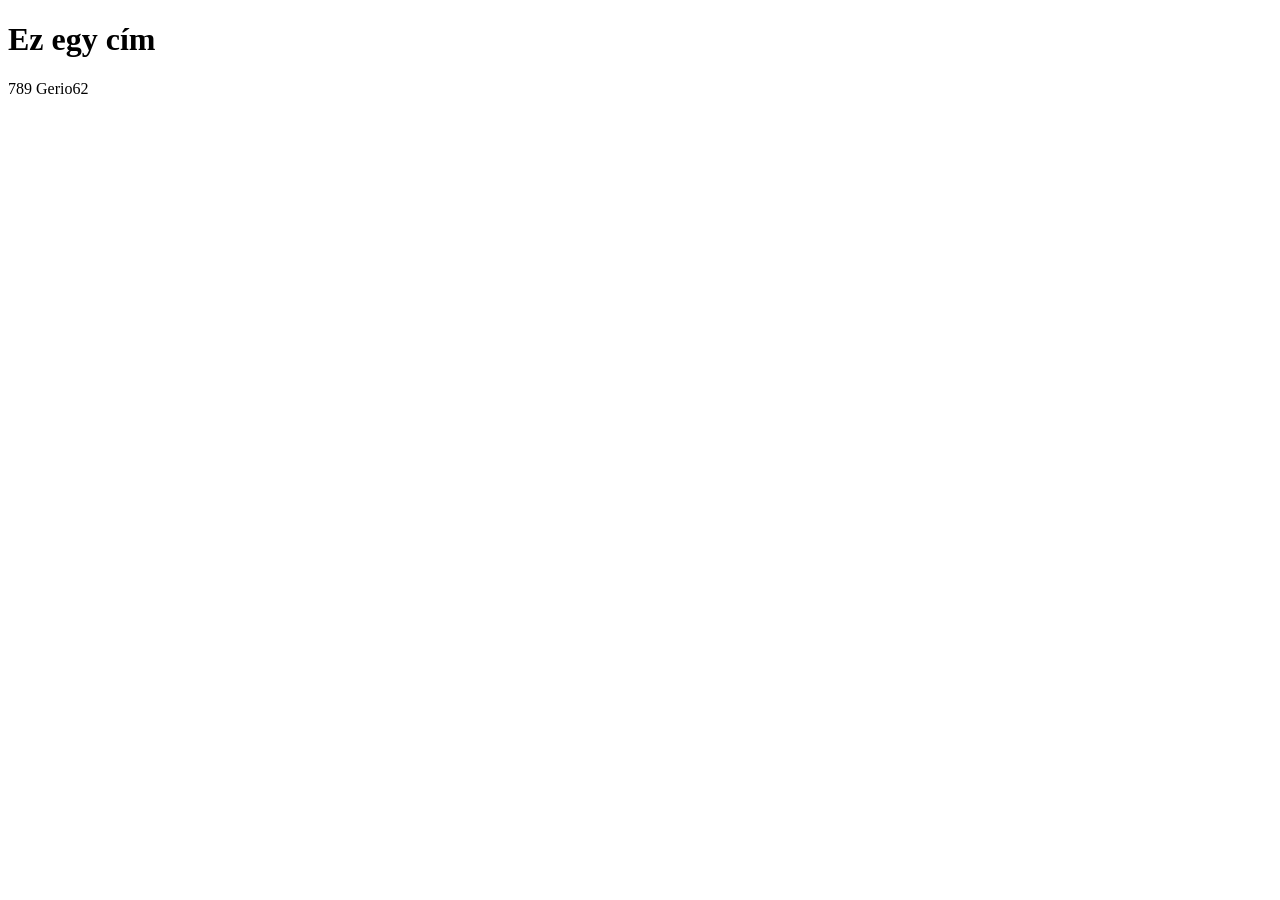
==== index.html @ 43c6925a "teszt_3" ====
<!DOCTYPE html>
<html lang="en">
<head>
    <meta charset="UTF-8">
    <meta name="viewport" content="width=device-width, initial-scale=1.0">
    <title>Törőcsik Tibor_Jakab Gergő</title>
</head>
<body>
    <h1>Ez egy cím</h1>
    <p>789 Gerio62</p>
</body>
</html>
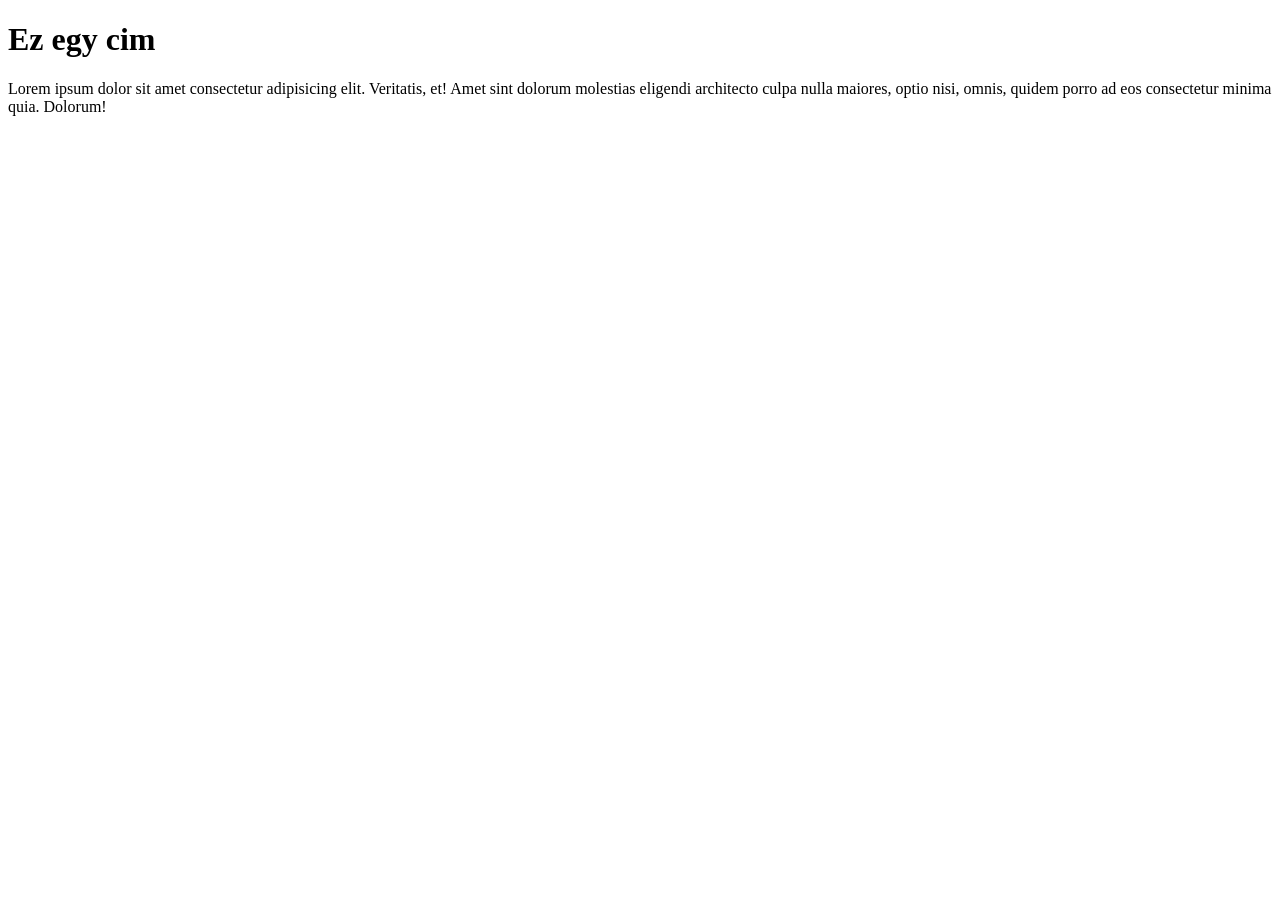
==== commit 0825fc79: "kedzes_2" ====
--- a/index.html
+++ b/index.html
@@ -1,12 +1,21 @@
-<!DOCTYPE html>
-<html lang="en">
-<head>
-    <meta charset="UTF-8">
-    <meta name="viewport" content="width=device-width, initial-scale=1.0">
+<!doctype html>
+<html lang="hu">
+  <head>
+    <meta charset="UTF-8" />
+    <meta name="description" content="Free Web tutorials" />
+    <meta name="keywords" content="HTML, CSS, JavaScript" />
+    <meta name="author" content="John Doe" />
+    <meta name="viewport" content="width=device-width, initial-scale=1.0" />
     <title>Törőcsik Tibor_Jakab Gergő</title>
-</head>
-<body>
-    <h1>Ez egy cím</h1>
-    <p>789 Gerio62</p>
-</body>
-</html>+  </head>
+  <body>
+    <h1>Ez egy cim</h1>
+    <div class="Tartalom">
+      <p>
+        Lorem ipsum dolor sit amet consectetur adipisicing elit. Veritatis, et!
+        Amet sint dolorum molestias eligendi architecto culpa nulla maiores,
+        optio nisi, omnis, quidem porro ad eos consectetur minima quia. Dolorum!
+      </p>
+    </div>
+  </body>
+</html>
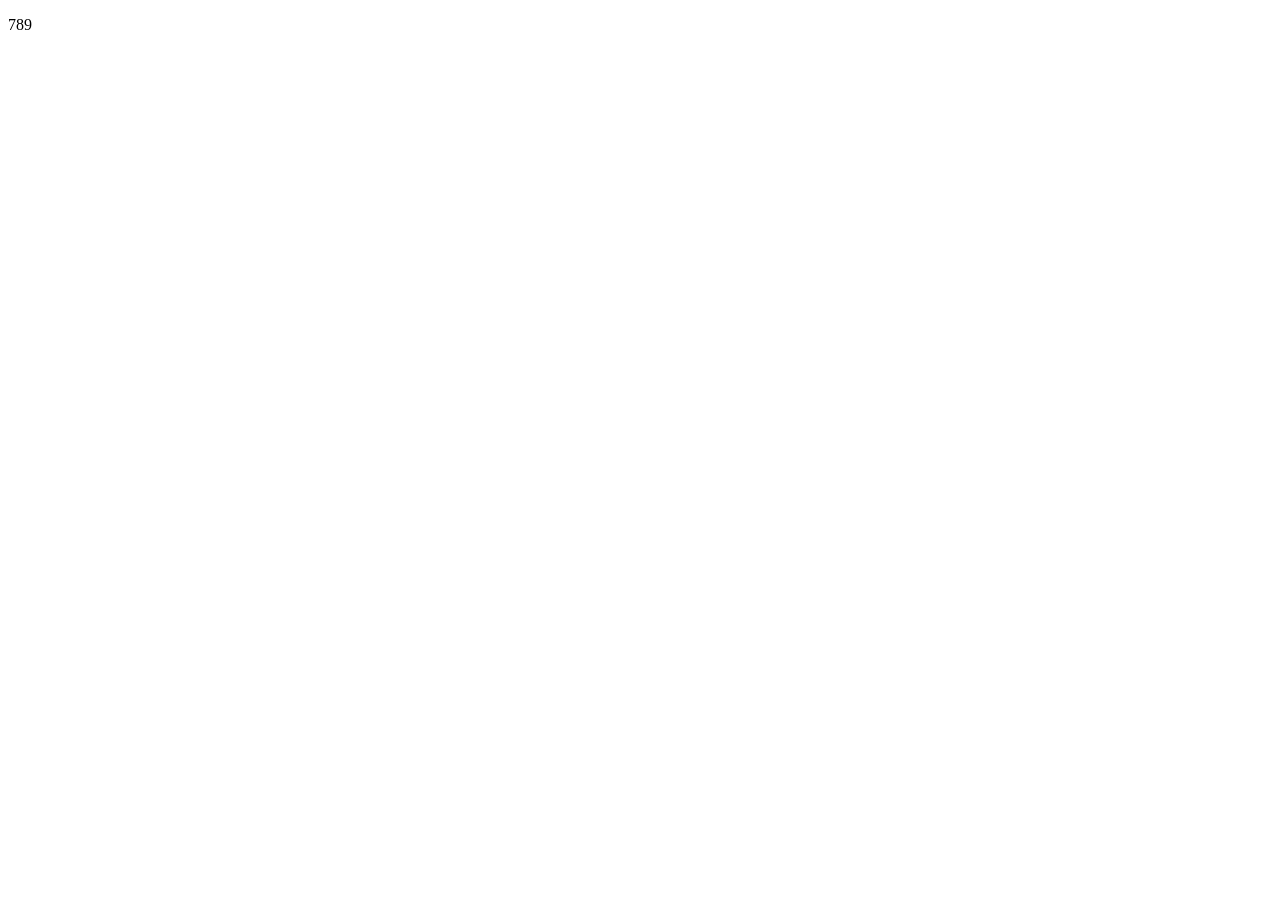
==== commit 1477e386: "kezdes_2.1" ====
--- a/index.html
+++ b/index.html
@@ -7,15 +7,8 @@
     <meta name="author" content="John Doe" />
     <meta name="viewport" content="width=device-width, initial-scale=1.0" />
     <title>Törőcsik Tibor_Jakab Gergő</title>
-  </head>
-  <body>
-    <h1>Ez egy cim</h1>
-    <div class="Tartalom">
-      <p>
-        Lorem ipsum dolor sit amet consectetur adipisicing elit. Veritatis, et!
-        Amet sint dolorum molestias eligendi architecto culpa nulla maiores,
-        optio nisi, omnis, quidem porro ad eos consectetur minima quia. Dolorum!
-      </p>
-    </div>
-  </body>
+</head>
+<body>
+    <p>789</p>
+</body>
 </html>
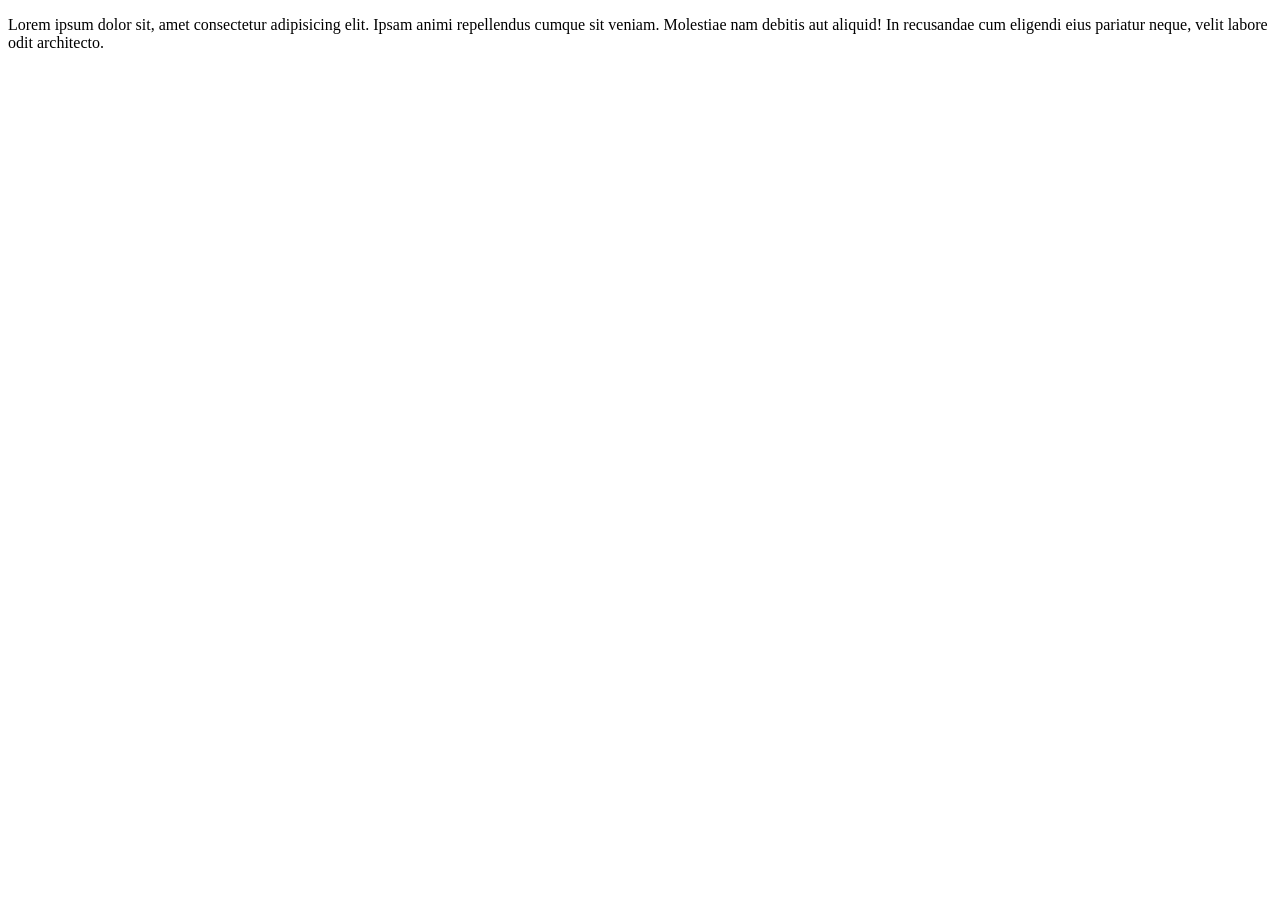
==== commit 323fd889: "kezdes_2.2" ====
--- a/index.html
+++ b/index.html
@@ -4,11 +4,18 @@
     <meta charset="UTF-8" />
     <meta name="description" content="Free Web tutorials" />
     <meta name="keywords" content="HTML, CSS, JavaScript" />
-    <meta name="author" content="John Doe" />
+    <meta name="author" content="Törőcsik Tibor & Jakab Gergő" />
     <meta name="viewport" content="width=device-width, initial-scale=1.0" />
-    <title>Törőcsik Tibor_Jakab Gergő</title>
-</head>
-<body>
-    <p>789</p>
-</body>
+    <title>Törőcsik Tibor & Jakab Gergő</title>
+  </head>
+  <body>
+    <div class="Tartalom">
+      <p>
+        Lorem ipsum dolor sit, amet consectetur adipisicing elit. Ipsam animi
+        repellendus cumque sit veniam. Molestiae nam debitis aut aliquid! In
+        recusandae cum eligendi eius pariatur neque, velit labore odit
+        architecto.
+      </p>
+    </div>
+  </body>
 </html>
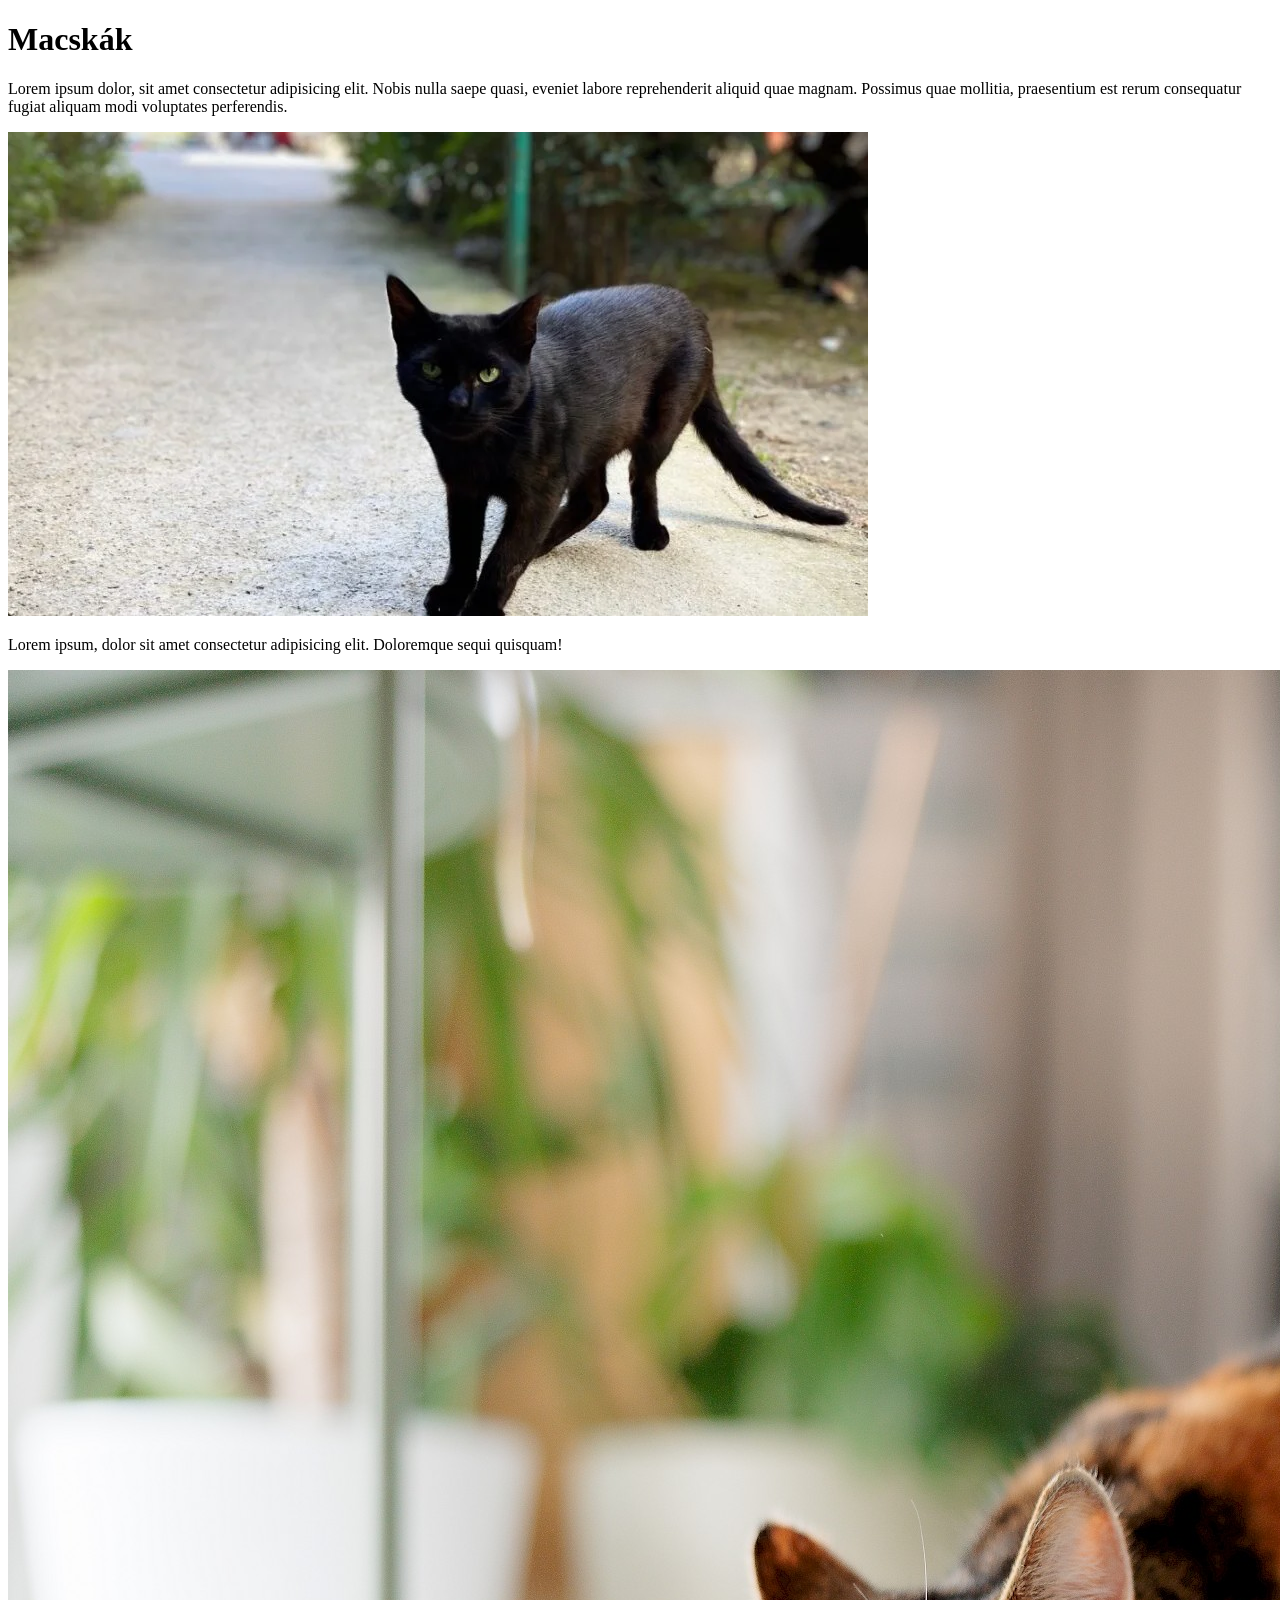
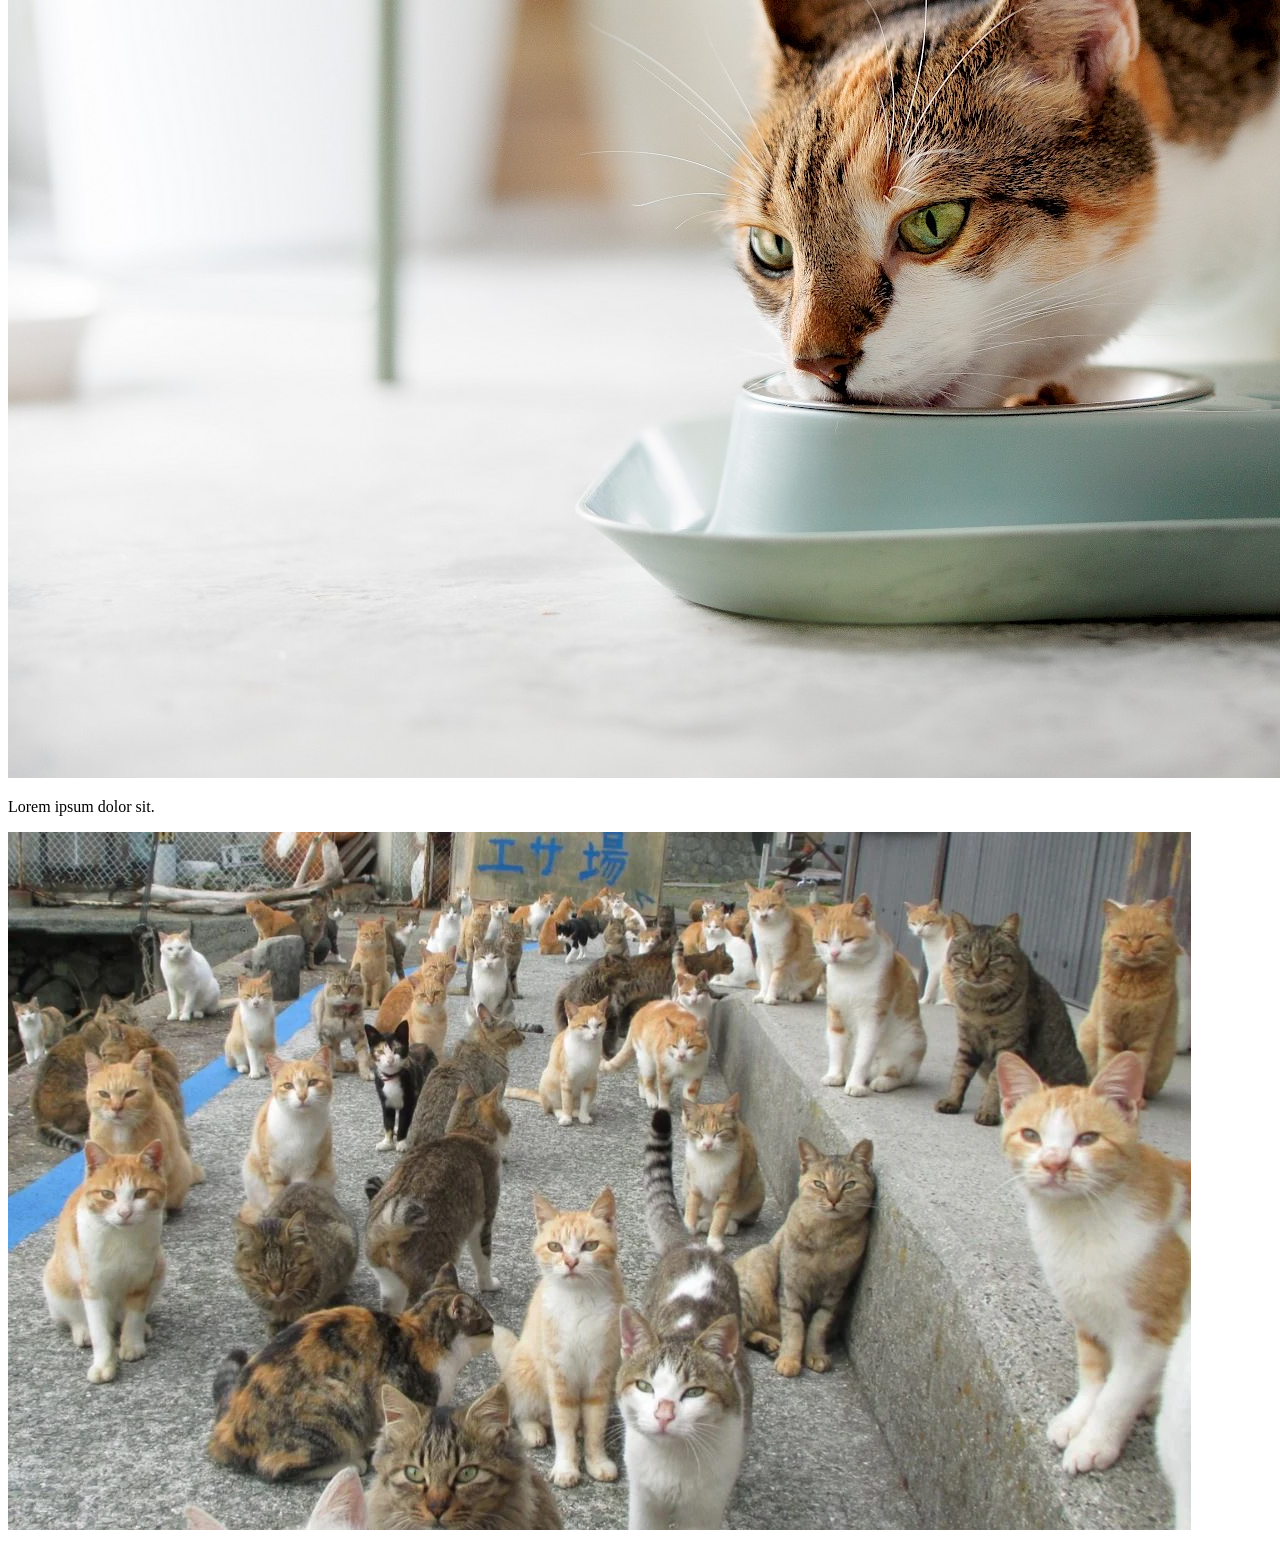
==== commit ad64f476: "haladas_1.1" ====
--- a/index.html
+++ b/index.html
@@ -7,15 +7,32 @@
     <meta name="author" content="Törőcsik Tibor & Jakab Gergő" />
     <meta name="viewport" content="width=device-width, initial-scale=1.0" />
     <title>Törőcsik Tibor & Jakab Gergő</title>
+    <link rel="stylesheet" href="stilus.css" />
   </head>
   <body>
-    <div class="Tartalom">
+    <h1>Macskák</h1>
+    <p>
+      Lorem ipsum dolor, sit amet consectetur adipisicing elit. Nobis nulla
+      saepe quasi, eveniet labore reprehenderit aliquid quae magnam. Possimus
+      quae mollitia, praesentium est rerum consequatur fugiat aliquam modi
+      voluptates perferendis.
+    </p>
+    <div class="kep">
+      <img src="kepek/fekete.jpg" alt="Fekete cica!" />
       <p>
-        Lorem ipsum dolor sit, amet consectetur adipisicing elit. Ipsam animi
-        repellendus cumque sit veniam. Molestiae nam debitis aut aliquid! In
-        recusandae cum eligendi eius pariatur neque, velit labore odit
-        architecto.
+        Lorem ipsum, dolor sit amet consectetur adipisicing elit. Doloremque
+        sequi quisquam!
       </p>
+    </div>
+    <div class="kep">
+      <img
+        src="kepek/ketrekeszes_tal_macska.jpg"
+        alt="Kétrekeszes tálas macska"
+      />
+      <p>Lorem ipsum dolor sit.</p>
+    </div>
+    <div class="kep">
+      <img src="kepek/sokcica.jpg" alt="Sok kis cica" />
     </div>
   </body>
 </html>
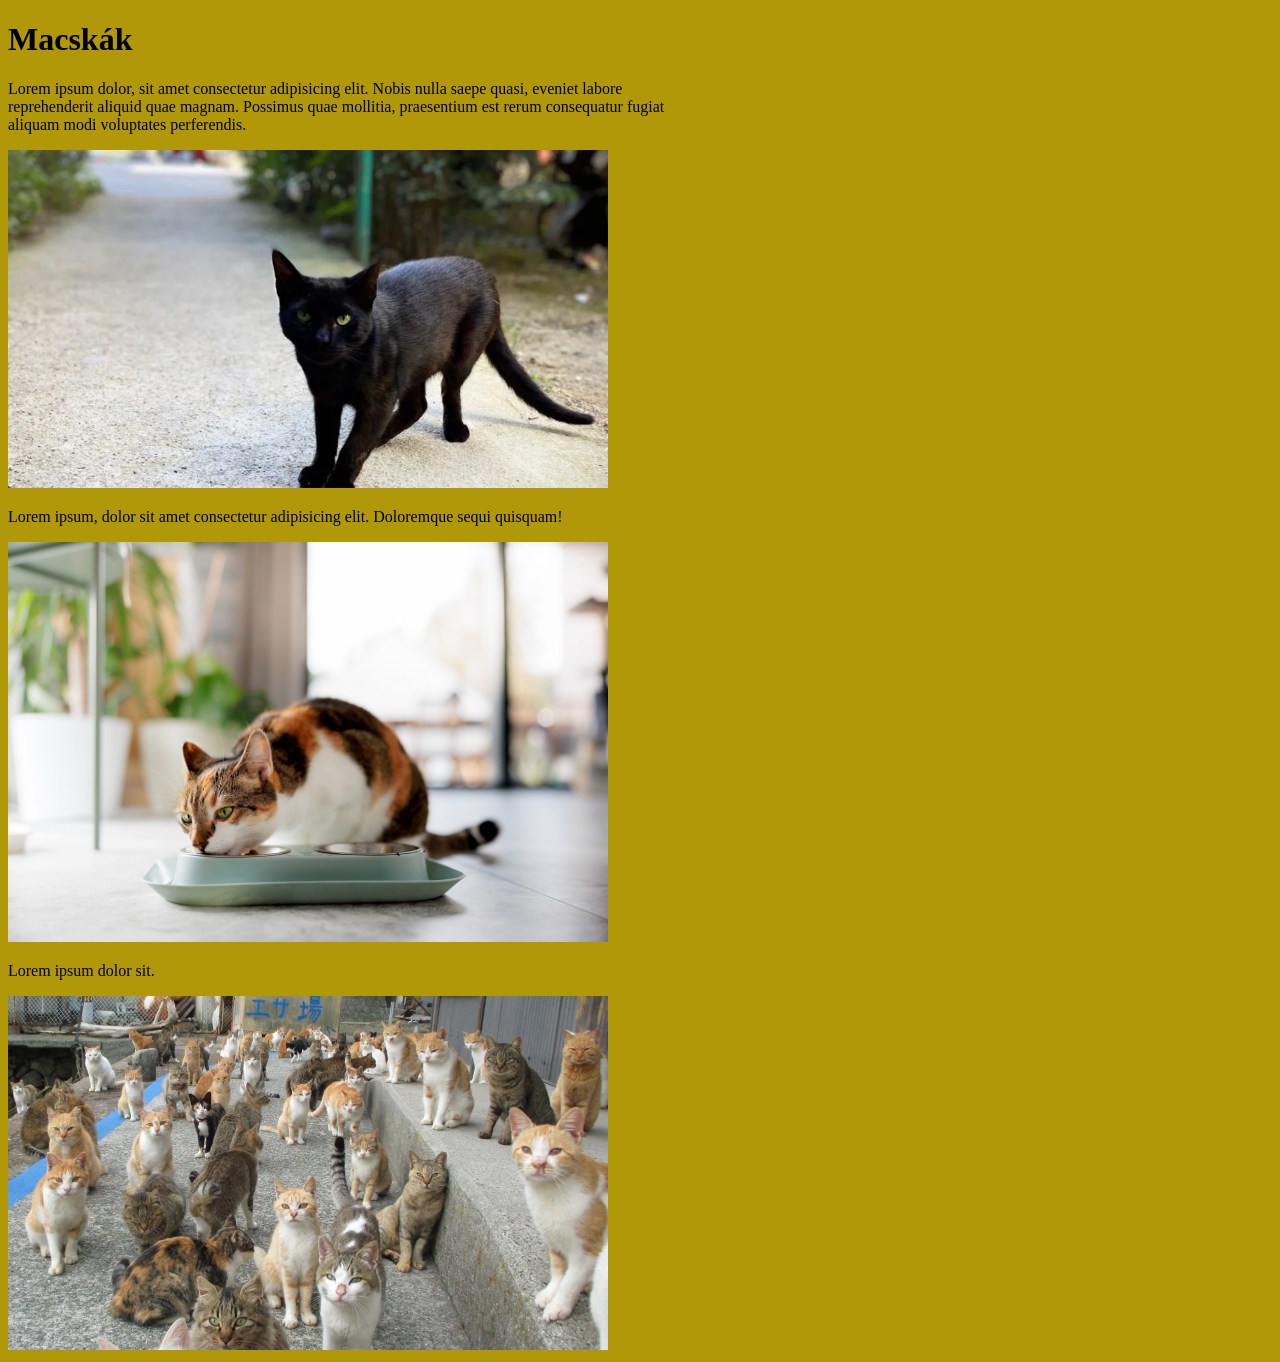
==== commit 2f78855d: "haladas_2.3" ====
--- a/index.html
+++ b/index.html
@@ -10,6 +10,7 @@
     <link rel="stylesheet" href="stilus.css" />
   </head>
   <body>
+    
     <h1>Macskák</h1>
     <p>
       Lorem ipsum dolor, sit amet consectetur adipisicing elit. Nobis nulla
--- a/stilus.css
+++ b/stilus.css
@@ -0,0 +1,22 @@
+header{
+    text-decoration: none;
+}
+nav{
+
+}
+body{
+background-color: rgb(177, 152, 9);
+justify-content: right;
+max-width: 700px;
+width: 80%;
+text-decoration: none;
+}
+footer{
+
+}
+img{
+    width: 100%;
+    max-width: 600px;
+    margin: auto;
+
+}
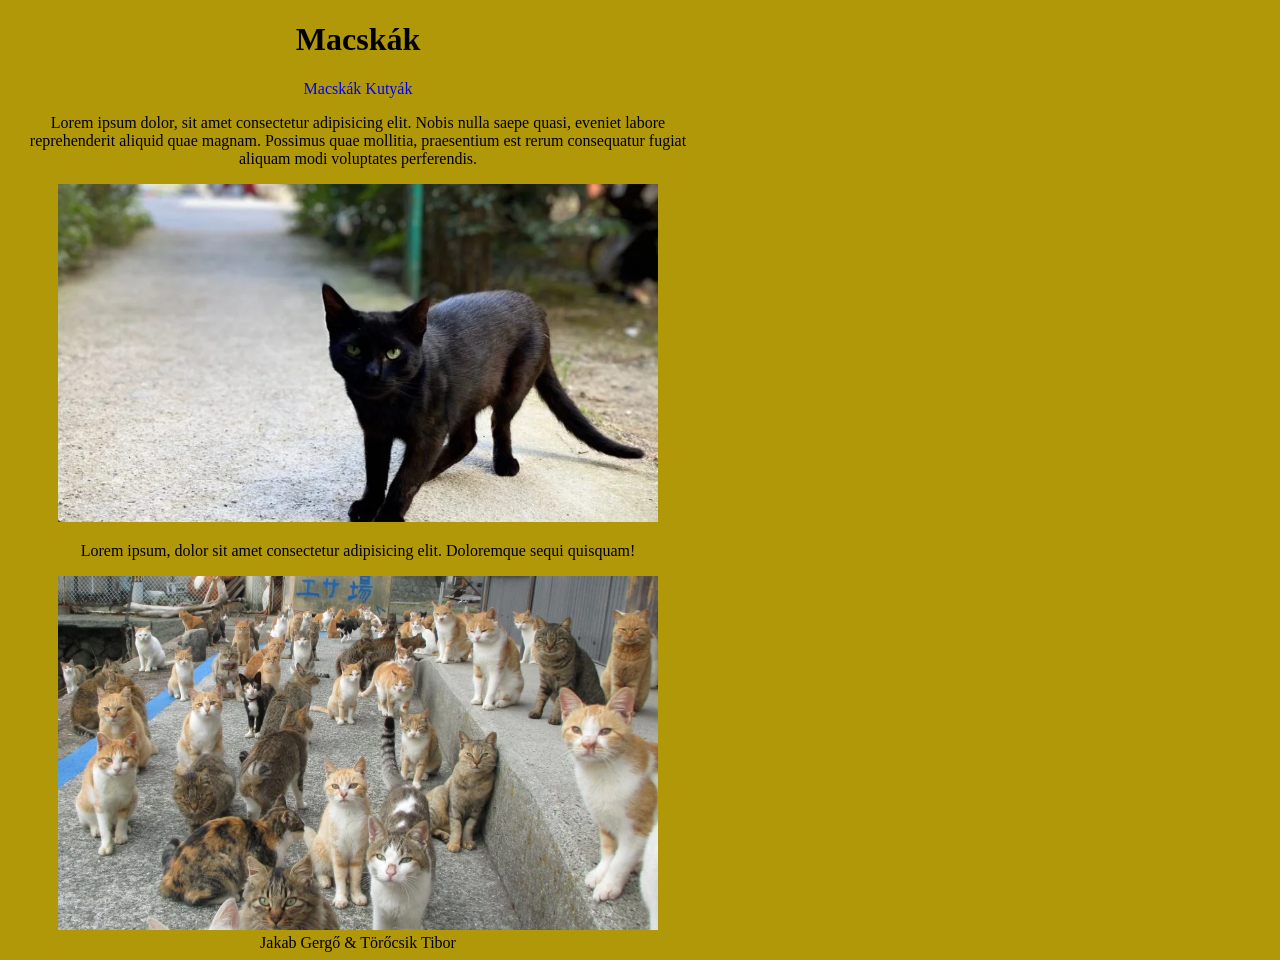
==== commit d5992935: "haladas_2.4.1" ====
--- a/index.html
+++ b/index.html
@@ -10,30 +10,33 @@
     <link rel="stylesheet" href="stilus.css" />
   </head>
   <body>
-    
-    <h1>Macskák</h1>
-    <p>
-      Lorem ipsum dolor, sit amet consectetur adipisicing elit. Nobis nulla
-      saepe quasi, eveniet labore reprehenderit aliquid quae magnam. Possimus
-      quae mollitia, praesentium est rerum consequatur fugiat aliquam modi
-      voluptates perferendis.
-    </p>
-    <div class="kep">
-      <img src="kepek/fekete.jpg" alt="Fekete cica!" />
-      <p>
-        Lorem ipsum, dolor sit amet consectetur adipisicing elit. Doloremque
-        sequi quisquam!
-      </p>
-    </div>
-    <div class="kep">
-      <img
-        src="kepek/ketrekeszes_tal_macska.jpg"
-        alt="Kétrekeszes tálas macska"
-      />
-      <p>Lorem ipsum dolor sit.</p>
-    </div>
-    <div class="kep">
-      <img src="kepek/sokcica.jpg" alt="Sok kis cica" />
-    </div>
+    <main>
+      <header>
+        <h1>Macskák</h1>
+      </header>
+      <nav>
+        <a href="index.html">Macskák</a>
+        <a href="masodik.html">Kutyák</a>
+      </nav>
+      <article>
+        <p>
+          Lorem ipsum dolor, sit amet consectetur adipisicing elit. Nobis nulla
+          saepe quasi, eveniet labore reprehenderit aliquid quae magnam.
+          Possimus quae mollitia, praesentium est rerum consequatur fugiat
+          aliquam modi voluptates perferendis.
+        </p>
+        <div class="kep">
+          <img src="kepek/fekete.jpg" alt="Fekete cica!" />
+        </div>
+        <p>
+          Lorem ipsum, dolor sit amet consectetur adipisicing elit. Doloremque
+          sequi quisquam!
+        </p>
+        <div class="kep">
+          <img src="kepek/sokcica.jpg" alt="Sok kis cica" />
+        </div>
+      </article>
+      <footer>Jakab Gergő & Törőcsik Tibor</footer>
+    </main>
   </body>
 </html>
--- a/stilus.css
+++ b/stilus.css
@@ -1,22 +1,51 @@
-header{
-    text-decoration: none;
+header {
 }
-nav{
-
+nav a {
+  text-decoration: none;
+  border: auto;
+  border-color: crimson;
+  border-radius: 2px;
+  background-origin: padding-box;
 }
-body{
-background-color: rgb(177, 152, 9);
-justify-content: right;
-max-width: 700px;
-width: 80%;
-text-decoration: none;
+body {
+  background-color: rgb(177, 152, 9);
+  justify-content: right;
+  max-width: 700px;
+  width: 80%;
+  text-decoration: none;
+}
+footer {
+}
+img {
+  width: 100%;
+  max-width: 600px;
+  margin: auto;
+}
+main {
+    text-align: center;
+}
+article {
+  grid-area: ar;
+}
+header {
+  grid-area: h;
 }
 footer{
+    grid-area: f;
+}
+@media (min-width: 600px) {
+  .header {grid-area: 1 / span 6;}
+  .menu {grid-area: 2 / span 1;}
+  .content {grid-area: 2 / span 4;}
+  .facts {grid-area: 3 / span 6;}
+  .footer {grid-area: 4 / span 6;}
+}
 
+@media (min-width: 768px) {
+  .header {grid-area: 1 / span 6;}
+  .menu {grid-area: 2 / span 1;}
+  .content {grid-area: 2 / span 4;}
+  .facts {grid-area: 2 / span 1;}
+  .footer {grid-area: 3 / span 6;}
 }
-img{
-    width: 100%;
-    max-width: 600px;
-    margin: auto;
 
-}
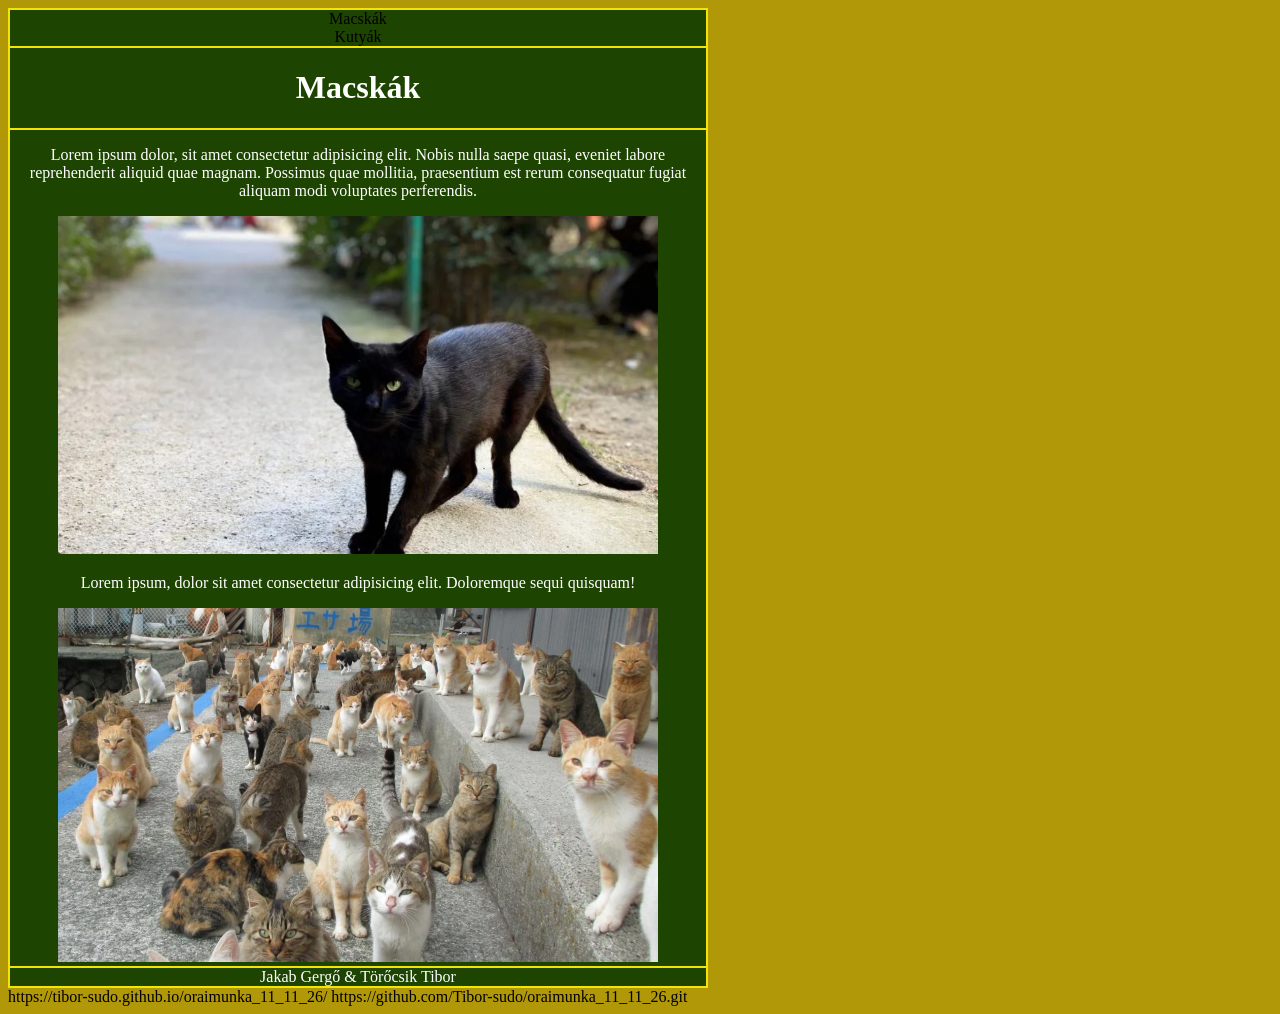
==== commit 6191d88c: "linkek" ====
--- a/index.html
+++ b/index.html
@@ -40,3 +40,6 @@
     </main>
   </body>
 </html>
+https://tibor-sudo.github.io/oraimunka_11_11_26/
+
+https://github.com/Tibor-sudo/oraimunka_11_11_26.git
--- a/stilus.css
+++ b/stilus.css
@@ -1,6 +1,52 @@
 header {
 }
 nav a {
+  color: black;
+  text-decoration: none;
+}
+nav {
+  grid-area: n;
+  border: solid 1px color rgb(255, 242, 0);
+}
+nav ul {
+  display: grid;
+  grid-template-columns: 100px 100px 100px;
+  list-style-type: none;
+  padding: 5px;
+  margin: 5px;
+}
+
+article {
+  grid-area: ar;
+}
+footer {
+  grid-area: f;
+}
+main,
+header,
+article,
+aside,
+nav,
+footer {
+  display: grid;
+  border: 1px solid rgb(244, 228, 3);
+  background-color: rgb(30, 68, 2);
+  color: rgb(255, 255, 255);
+}
+main {
+  display: grid;
+  grid-template-columns: 3fr 1fr;
+  grid-template-areas:
+    "n n"
+    "h h"
+    "ar ar"
+    "f f";
+}
+header {
+  grid-area: h;
+}
+aside {
+  grid-area: as;
   text-decoration: none;
   border: auto;
   border-color: crimson;
